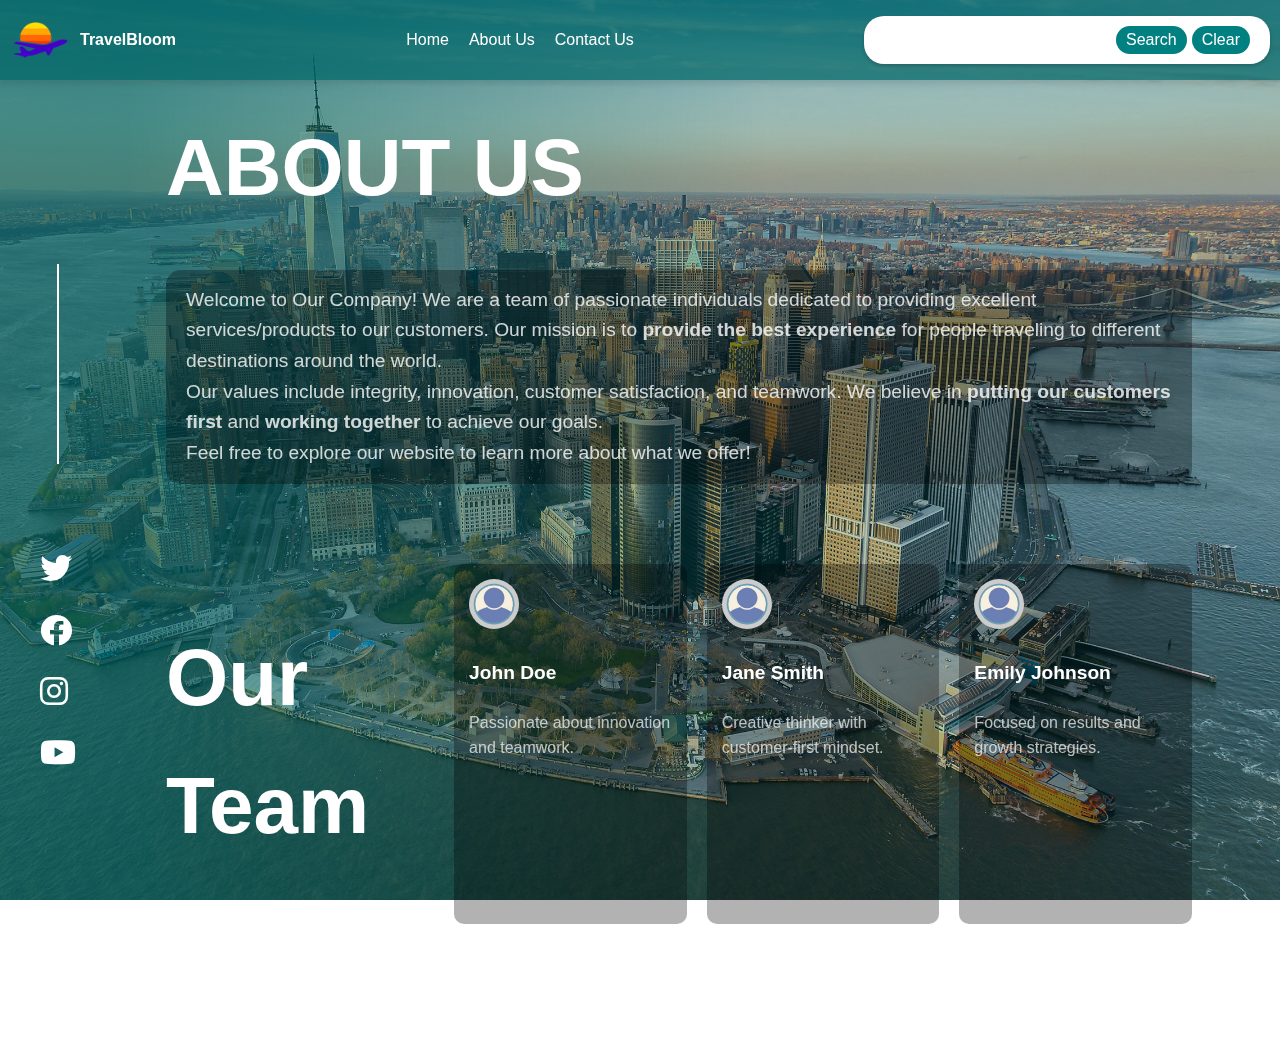
==== about.html @ c16b705c "2nd commit" ====
<!DOCTYPE html>
<html lang="en">
<head>
    <meta charset="UTF-8">
    <meta name="viewport" content="width=device-width, initial-scale=1.0">
    <title>About Us - TravelBloom</title>
    <link rel="stylesheet" href="travel_recommendation.css">
    <link rel="stylesheet" href="https://cdnjs.cloudflare.com/ajax/libs/font-awesome/6.0.0-beta3/css/all.min.css">
</head>
<body>
    <nav class="navbar">
        <div class="navbar-logo">
            <a href="#">
                <img src="logo.png" alt="Logo" class="logo-image">
                <span class="company-name">TravelBloom</span>
            </a>
        </div>
        <ul class="navbar-links">
            <li><a href="travel_recommendation.html">Home</a></li>
            <li><a href="about.html">About Us</a></li>
            <li><a href="index.html#contact-us">Contact Us</a></li>
        </ul>
        <div class="navbar-search">
            <input type="text" id="searchInput" placeholder="Search...">
            <button id="searchButton">Search</button>
            <button id="clearButton">Clear</button>
        </div>
    </nav>

    <div class="background-overlay"></div>

    <!-- Main Content -->

    <div class="about-content">
        <div class="content-left">
            <div class="vertical-line"></div>
            <div class="social-icons">
                <a href="#" class="social-icon"><i class="fab fa-twitter"></i></a>
                <a href="#" class="social-icon"><i class="fab fa-facebook"></i></a>
                <a href="#" class="social-icon"><i class="fab fa-instagram"></i></a>
                <a href="#" class="social-icon"><i class="fab fa-youtube"></i></a>
            </div>
        </div>
        <div class="content-right">
            <h1 class="about-title">ABOUT US</h1>
            <p class="about-description">
                Welcome to Our Company! We are a team of passionate individuals dedicated to providing excellent services/products to our customers. Our mission is to <span class="bold-text">provide the best experience </span>for people traveling to different destinations around the world.<br>
                Our values include integrity, innovation, customer satisfaction, and teamwork. We believe in <span class="bold-text">putting our customers first </span>and <span class="bold-text">working together </span>to achieve our goals.<br>
                Feel free to explore our website to learn more about what we offer!
            </p>
            <div class="team-container">
                <h1 class="team-title">Our Team</h1>
                <div class="team-card">
                    <div class="profile-img">
                        <img src="profileimg.png" alt="John Doe" />
                    </div>
                    <div class="team-member-info">
                        <h3 class="team-member-name">John Doe</h3>
                        <p class="team-member-description">Passionate about innovation and teamwork.</p>
                    </div>
                </div>
                <div class="team-card">
                    <div class="profile-img">
                        <img src="profileimg.png" alt="Jane Smith" />
                    </div>
                    <div class="team-member-info">
                        <h3 class="team-member-name">Jane Smith</h3>
                        <p class="team-member-description">Creative thinker with customer-first mindset.</p>
                    </div>
                </div>
                <div class="team-card">
                    <div class="profile-img">
                        <img src="profileimg.png" alt="Emily Johnson" />
                    </div>
                    <div class="team-member-info">
                        <h3 class="team-member-name">Emily Johnson</h3>
                        <p class="team-member-description">Focused on results and growth strategies.</p>
                    </div>
                </div>
            </div>
        </div>
    </div>
 
    <script src="travel_recommendation.js"></script>
</body>
</html>
---- travel_recommendation.css ----
body, ul {
    margin: 0;
    padding: 0;
}

body {
    font-family: Arial, sans-serif;
    line-height: 1.6;
    background-image: url('manhattan.jpg'); 
    background-size: cover; 
    background-position: center; 
    background-attachment: fixed; 
}

.navbar {
    display: flex;
    align-items: center;
    justify-content: space-between;
    background: rgba(0, 102, 102, 0.7); 
    color: white;
    padding: 10px 10px;
    box-shadow: 0 4px 6px rgba(0, 0, 0, 0.1);
    position: fixed; 
    top: 0;
    left: 0;
    right: 0;
    z-index: 1000; 
}

.navbar-logo a {
    color: white;
    text-decoration: none;
    font-size: 1.5rem;
    font-weight: bold;
}

.navbar-links {
    list-style: none;
    display: flex;
    gap: 20px;
}

.navbar-links a {
    color: white;
    text-decoration: none;
    font-size: 1rem;
}

.navbar-links a:hover {
    color: #b2eaea; 
}

.navbar-search {
    display: flex;
    align-items: center;
    background-color: white;
    border-radius: 20px;
    padding: 10px 20px;
    gap: 5px;
    box-shadow: 0 2px 4px rgba(0, 0, 0, 0.2);
}

.navbar-search input {
    flex: 1;
    border: none;
    padding: 5px 10px;
    border-radius: 20px 0 0 20px; 
    outline: none;
    font-size: 1rem;
}

.navbar-search button {
    border: none;
    background-color: #008080;
    color: white;
    padding: 5px 10px;
    font-size: 1rem;
    cursor: pointer;
    border-radius: 15px; 
}

.navbar-search button:hover {
    background-color: #66cccc; 
}

.navbar-logo {
    display: flex;
    align-items: center;
}

.navbar-logo a {
    display: flex;
    align-items: center;
    text-decoration: none;
    color: white; 
}

.logo-image {
    width: 60px; 
    height: auto;
    margin-right: 10px; 
}

.company-name {
    font-size: 1rem; 
    font-weight: bold;
    color: white; 
}

.background-overlay {
    position: fixed;
    top: 0;
    left: 0;
    right: 0;
    bottom: 0;
    background: linear-gradient(to left, rgba(0, 102, 102, 0.3) 40%, rgba(0, 102, 102, 0.7) 90%);
    pointer-events: none; 
}

/* Main container for the content and line */
.content {
    display: flex;
    align-items: center;
    justify-content: flex-start; 
    position: relative;
    color: white;
    max-width: 800px;
    margin: 100px 20px; 
    padding: 20px;
}

/* Left section: vertical line and social icons */
.content-left {
    display: flex;
    flex-direction: column;
    align-items: center; 
    margin-right: 30px; 
    justify-content: center;
}

/* Vertical line */
.vertical-line {
    width: 2px;
    height: 200px; 
    background-color: white;
    margin-bottom: 80px;
}

/* Social icons */
.social-icons {
    display: flex;
    flex-direction: column;
    gap: 10px;
}

.social-icons a {
    color: white;
    font-size: 2rem;
    transition: color 0.3s;
}

.social-icons a:hover {
    color: #b2eaea; 
}


.content-right {
    flex: 1; 
    margin-left: 60px;
}

.title {
    font-size: 5rem;
    font-weight: bold;
    line-height: 1.2;
}

.description {
    font-size: 1.2rem;
    line-height: 1.6;
    color: rgba(255, 255, 255, 0.8);

}

.about-content {
        display: flex;
        justify-content: flex-start; 
        position: relative;
        color: white;
        max-width: 90%;
        margin: 100px 20px; 
        padding: 20px;  
}

.about-title {
    font-size: 5rem;
    font-weight: bold;
    line-height: 1.2;
    margin-top: 0;
}

.about-description {
    font-size: 1.2rem;
    line-height: 1.6;
    color: rgba(255, 255, 255, 0.8);
    background-color: rgba(0, 0, 0, 0.3); 
    padding: 15px 20px;
    border-radius: 15px; 
    margin-top: 20px;
    width: 100%; 
    box-sizing: border-box;
}

.bold-text {
    font-weight: bold;
}

.team-title {
    font-size: 5rem;
    font-weight: bold;
    color: white;
    margin-top: 50px;
}

.team-container {
    display: flex;
    justify-content: space-between;
    gap: 20px;
    margin-top: 80px;
}

.team-card {
    background-color: rgba(0, 0, 0, 0.3); 
    padding: 15px;
    border-radius: 10px;
    width: 30%; 
    max-width: 500px;
    box-sizing: border-box;
    display: flex;
    flex-direction: column;
    align-items: flex-start;
}

.profile-img {
    background-color: #ccc;
    width: 50px;
    height: 50px;
    border-radius: 50%;
    margin-bottom: 10px;
}

.profile-img img {
    width: 50px; 
    height: 50px; 
    border-radius: 50%; 
    object-fit: cover; 
}

.team-member-info {
    display: flex;
    flex-direction: column;
    align-items: flex-start;
}

.team-member-name {
    font-size: 1.2rem;
    color: #fff;
    margin-bottom: 5px;
}

.team-member-description {
    font-size: 1rem;
    color: rgba(255, 255, 255, 0.7);
}

.contact-container {
    display: flex;
    flex-wrap: wrap;
    align-items: flex-start;
    justify-content: space-between;
    align-items: center;
    margin: 50px auto;
    max-width: 1200px;
    padding: 20px;
}

.contact-left {
    flex: 1;
    margin-right: 20px;
    max-width: 40%;
}

.contact-title {
    font-size: 5rem;
    color: #fff;
    margin-bottom: 20px;
    text-align: left;
}

.contact-right {
    flex: 1;
    background-color: rgba(0, 0, 0, 0.8); 
    padding: 20px;
    border-radius: 10px;
    max-width: 50%;
    width: 100%;
}

.contact-form {
    display: flex;
    flex-direction: column;
    gap: 15px;
}

.form-group {
    display: flex;
    flex-direction: column;
}

label {
    color: #fff;
    margin-bottom: 5px;
    font-size: 1rem;
}

input, textarea {
    background: rgba(255, 255, 255, 0.1);
    color: #fff;
    border: 1px solid #fff;
    border-radius: 5px;
    padding: 10px;
    font-size: 1rem;
}

input::placeholder, textarea::placeholder {
    color: rgba(255, 255, 255, 0.7);
}

input:focus, textarea:focus {
    outline: none;
    border-color: #00aced; 
}

textarea {
    resize: none; 
}

.submit-btn {
    background-color: #00aced;
    color: #fff;
    border: none;
    border-radius: 5px;
    padding: 10px 15px;
    font-size: 1rem;
    cursor: pointer;
    transition: background-color 0.3s ease;
}

.submit-btn:hover {
    background-color: #0084b4;
}



/* Mobile Styling */
@media (max-width: 768px) {
    .content {
        flex-direction: column;
        align-items: flex-start;
        max-width: 90%;
    }

    .about-content {
        flex-direction: column;
        align-items: flex-start;
        max-width: 90%;
    }

    .content-left {
        position: absolute;
        bottom: 0;
        flex-direction: row; 
        align-items: center; 
        justify-content: center; 
        gap: 10px; 
        left: 0; 
        right: 0;
    }

    .title {
        font-size: 3rem; 
        text-align: center;
        margin-bottom: 15px; 
    }

    .team-title {
        font-size: 3rem;
        text-align: center; 
        margin-bottom: 15px; 
    }

    .description {
        font-size: 1rem; 
        text-align: center; 
        line-height: 1.4; 
        padding: 0 20px; 
    }

    .about-title {
        font-size: 3rem; 
        text-align: center; 
        margin-bottom: 15px; 
    }

    .about-description {
        font-size: 1rem; 
        text-align: center; 
        line-height: 1.4; 
        padding: 0 20px; 
        margin-left: auto; 
        margin-right: auto;
    }

    .vertical-line {
        height: 2px;
        width: 40%; 
        margin: 0; 
        background-color: white;
    }

    .social-icons {
        display: flex; 
        flex-direction: row;
        gap: 15px; 
        align-items: center; 
    }
    .team-container {
        flex-direction: column;
        align-items: center;
        margin-top: 10px;
        margin-bottom: 20px;
    }

    .team-card {
        width: 80%; 
        margin-bottom: 20px;
    }
}

@media (max-width: 468px) {

    .title {
        font-size: 2.5rem; 
        text-align: center; 
        margin-bottom: 10px; 
        align-items: center;
        justify-content: center;
    }

    .team-title {
        font-size: 2.5rem; 
        text-align: center; 
        margin-bottom: 10px; 
        align-items: center;
        justify-content: center;
    }

    .description {
        font-size: 0.9rem; 
        text-align: center; 
        line-height: 1.4;
        padding: 0 15px; 
        align-items: center;
        justify-content: center;
    }

    .about-title {
        font-size: 2.5rem; 
        text-align: center; 
        margin-bottom: 10px; 
        align-items: center;
        justify-content: center;
        margin-top: 30px;
    }

    .about-description {
        font-size: 0.9rem; 
        text-align: left; 
        line-height: 1.4;
        padding: 0 15px; 
        align-items: center;
        justify-content: center;
        margin-left: auto; 
        margin-right: auto;
    }

    .content-right {
        width: 100%; 
        margin-left: 0;
        margin-right: 0;
    }

}
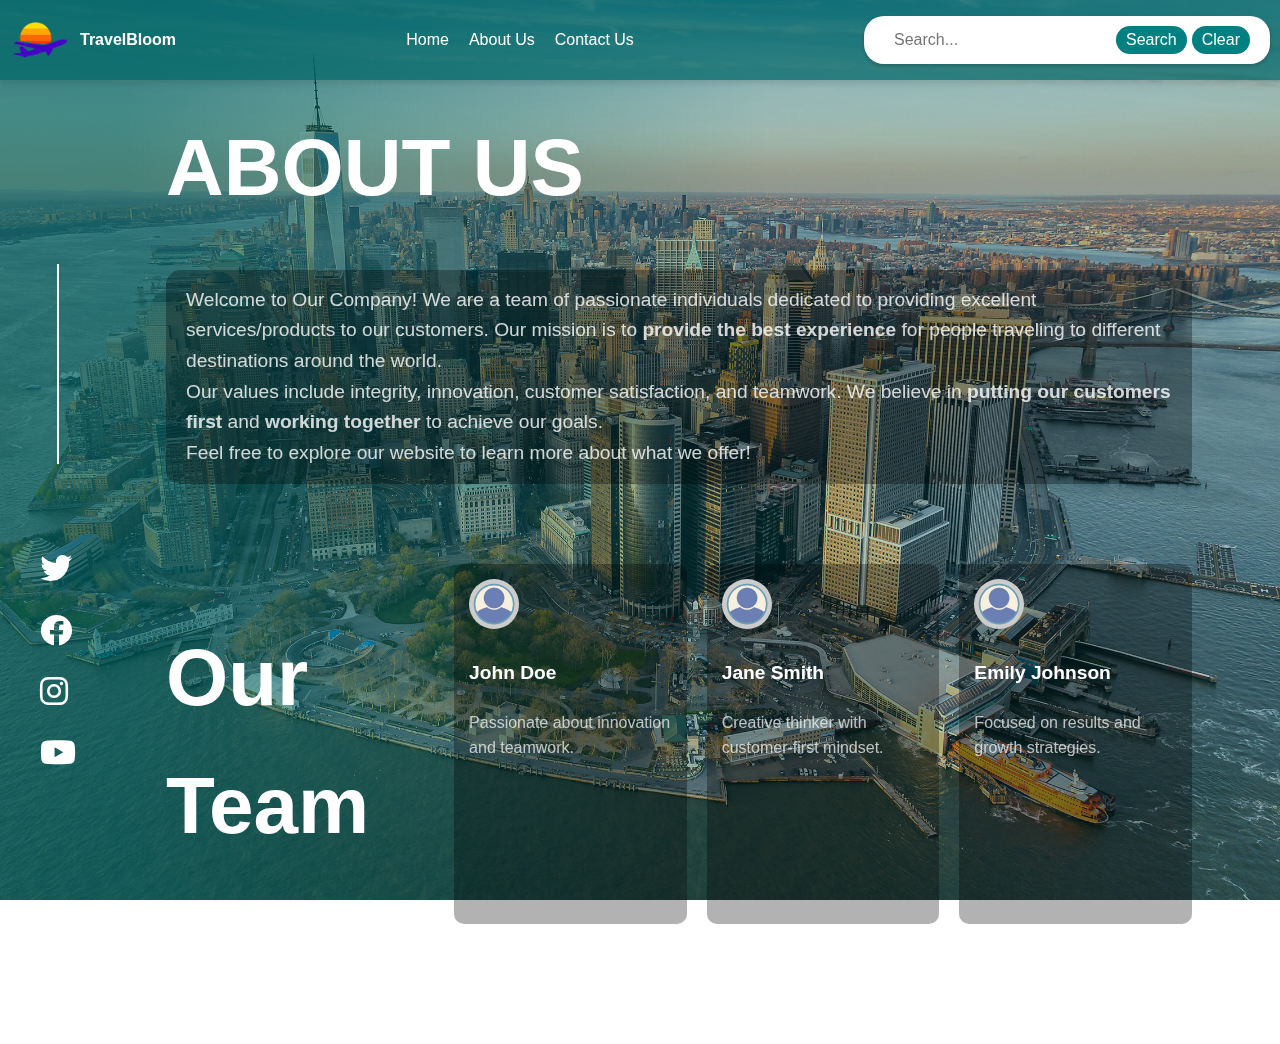
==== commit 092e6f3d: "some changes" ====
--- a/about.html
+++ b/about.html
@@ -18,7 +18,7 @@
         <ul class="navbar-links">
             <li><a href="travel_recommendation.html">Home</a></li>
             <li><a href="about.html">About Us</a></li>
-            <li><a href="index.html#contact-us">Contact Us</a></li>
+            <li><a href="contact.html">Contact Us</a></li>
         </ul>
         <div class="navbar-search">
             <input type="text" id="searchInput" placeholder="Search...">
--- a/travel_recommendation.css
+++ b/travel_recommendation.css
@@ -181,7 +181,7 @@
     color: rgba(255, 255, 255, 0.8);
 
 }
-
+/*about us page*/
 .about-content {
         display: flex;
         justify-content: flex-start; 
@@ -273,93 +273,79 @@
     color: rgba(255, 255, 255, 0.7);
 }
 
+/*Contact Page*/
+.contact-section {
+    position: relative;
+    padding: 50px 20px;
+    display: flex;
+    justify-content: center;
+    align-items: center;
+    margin-top: 80px;
+}
+
 .contact-container {
     display: flex;
-    flex-wrap: wrap;
+    flex-direction: row;
+    gap: 20px;
     align-items: flex-start;
-    justify-content: space-between;
-    align-items: center;
-    margin: 50px auto;
     max-width: 1200px;
+    width: 100%;
+}
+
+.contact-title {
+    font-size: 2.5rem;
+    font-weight: bold;
+    color: #222;
+    flex: 1;
+}
+
+.contact-form {
+    flex: 2;
+    background-color: #fff;
     padding: 20px;
-}
-
-.contact-left {
-    flex: 1;
-    margin-right: 20px;
-    max-width: 40%;
-}
-
-.contact-title {
-    font-size: 5rem;
-    color: #fff;
-    margin-bottom: 20px;
-    text-align: left;
-}
-
-.contact-right {
-    flex: 1;
-    background-color: rgba(0, 0, 0, 0.8); 
-    padding: 20px;
-    border-radius: 10px;
-    max-width: 50%;
+    border-radius: 8px;
+    box-shadow: 0 4px 6px rgba(0, 0, 0, 0.1);
+}
+
+.contact-form .form-group {
+    margin-bottom: 15px;
+}
+
+.contact-form label {
+    display: block;
+    font-size: 0.9rem;
+    color: #555;
+    margin-bottom: 5px;
+}
+
+.contact-form input,
+.contact-form textarea {
     width: 100%;
-}
-
-.contact-form {
-    display: flex;
-    flex-direction: column;
-    gap: 15px;
-}
-
-.form-group {
-    display: flex;
-    flex-direction: column;
-}
-
-label {
-    color: #fff;
-    margin-bottom: 5px;
-    font-size: 1rem;
-}
-
-input, textarea {
-    background: rgba(255, 255, 255, 0.1);
-    color: #fff;
-    border: 1px solid #fff;
-    border-radius: 5px;
     padding: 10px;
     font-size: 1rem;
-}
-
-input::placeholder, textarea::placeholder {
-    color: rgba(255, 255, 255, 0.7);
-}
-
-input:focus, textarea:focus {
+    border: 1px solid #ccc;
+    border-radius: 4px;
     outline: none;
-    border-color: #00aced; 
-}
-
-textarea {
-    resize: none; 
-}
-
-.submit-btn {
-    background-color: #00aced;
+}
+
+.contact-form input:focus,
+.contact-form textarea:focus {
+    border-color: #007bff;
+}
+
+.contact-form button {
+    background-color: #007bff;
     color: #fff;
+    padding: 10px 15px;
     border: none;
-    border-radius: 5px;
-    padding: 10px 15px;
+    border-radius: 4px;
+    cursor: pointer;
     font-size: 1rem;
-    cursor: pointer;
-    transition: background-color 0.3s ease;
-}
-
-.submit-btn:hover {
-    background-color: #0084b4;
-}
-
+}
+
+.contact-form button:hover {
+    background-color: #0056b3;
+}
 
 
 /* Mobile Styling */
@@ -404,6 +390,7 @@
         text-align: center; 
         line-height: 1.4; 
         padding: 0 20px; 
+        margin-bottom: 40px;
     }
 
     .about-title {
@@ -445,6 +432,17 @@
         width: 80%; 
         margin-bottom: 20px;
     }
+
+    .contact-container {
+        flex-direction: column;
+        gap: 30px;
+    }
+
+    .contact-title {
+        text-align: center;
+        font-size: 2rem;
+    }
+    
 }
 
 @media (max-width: 468px) {
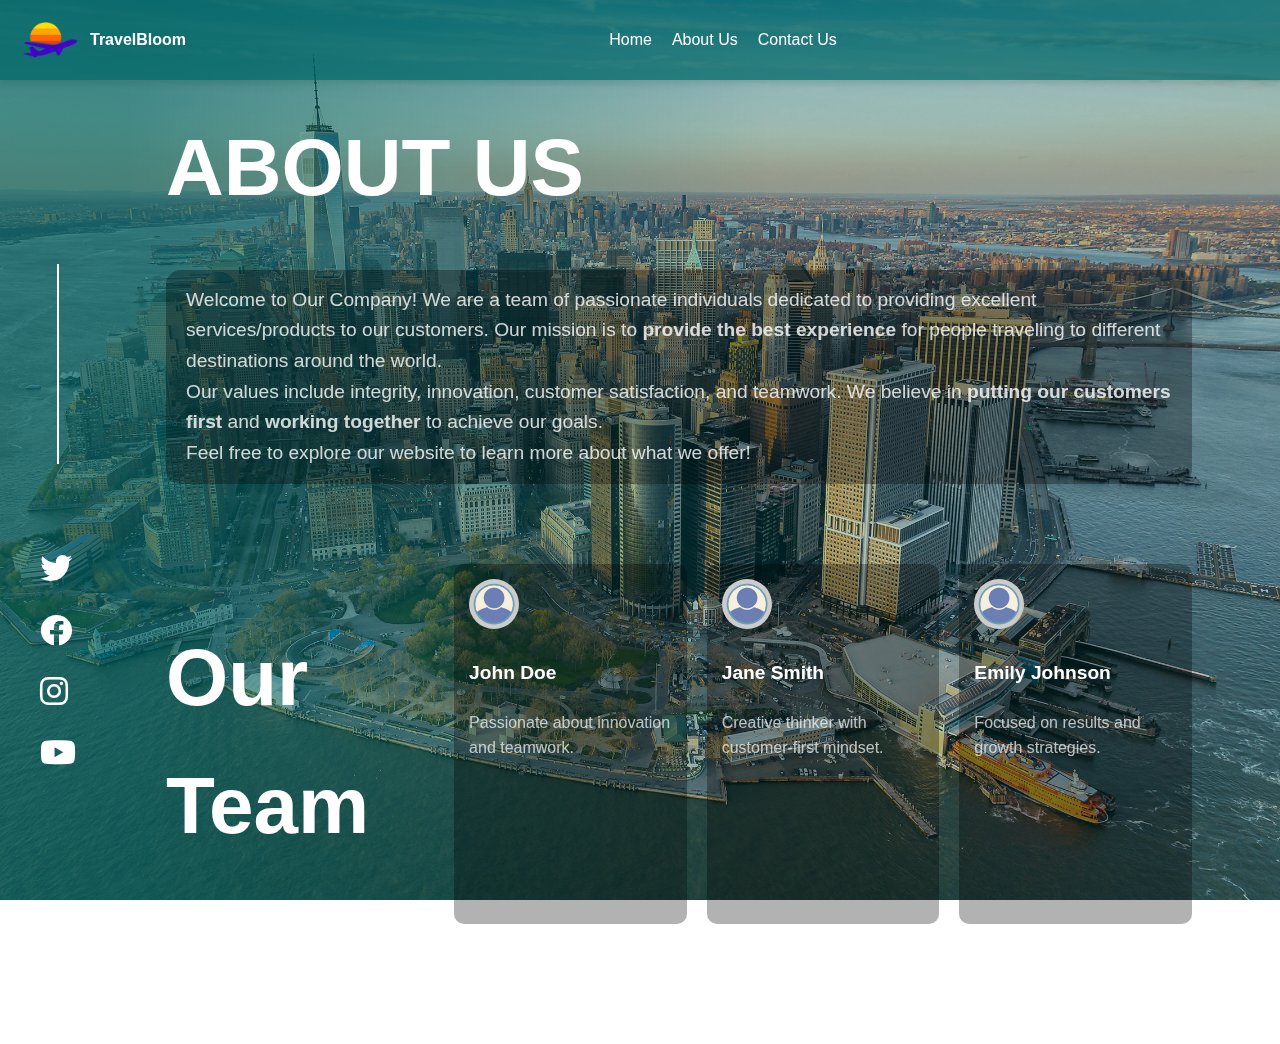
==== commit b0a8488b: "adjustments" ====
--- a/about.html
+++ b/about.html
@@ -16,7 +16,7 @@
             </a>
         </div>
         <ul class="navbar-links">
-            <li><a href="travel_recommendation.html">Home</a></li>
+            <li><a href="index.html">Home</a></li>
             <li><a href="about.html">About Us</a></li>
             <li><a href="contact.html">Contact Us</a></li>
         </ul>
--- a/travel_recommendation.css
+++ b/travel_recommendation.css
@@ -13,18 +13,18 @@
 }
 
 .navbar {
-    display: flex;
-    align-items: center;
-    justify-content: space-between;
-    background: rgba(0, 102, 102, 0.7); 
-    color: white;
-    padding: 10px 10px;
-    box-shadow: 0 4px 6px rgba(0, 0, 0, 0.1);
-    position: fixed; 
-    top: 0;
-    left: 0;
-    right: 0;
-    z-index: 1000; 
+  display: grid;
+  grid-template-columns: auto 1fr auto; 
+  align-items: center;
+  background: rgba(0, 102, 102, 0.7);
+  color: white;
+  padding: 10px 20px;
+  box-shadow: 0 4px 6px rgba(0, 0, 0, 0.1);
+  position: fixed;
+  top: 0;
+  left: 0;
+  right: 0;
+  z-index: 1000;
 }
 
 .navbar-logo a {
@@ -35,9 +35,10 @@
 }
 
 .navbar-links {
-    list-style: none;
-    display: flex;
-    gap: 20px;
+  display: flex;
+  justify-content: center;
+  list-style: none;
+  gap: 20px;
 }
 
 .navbar-links a {
@@ -55,19 +56,19 @@
     align-items: center;
     background-color: white;
     border-radius: 20px;
-    padding: 10px 20px;
+    padding: 5px 10px;
     gap: 5px;
     box-shadow: 0 2px 4px rgba(0, 0, 0, 0.2);
-}
-
-.navbar-search input {
+  }
+
+  .navbar-search input {
     flex: 1;
     border: none;
-    padding: 5px 10px;
-    border-radius: 20px 0 0 20px; 
+    padding: 5px;
+    border-radius: 20px 0 0 20px;
     outline: none;
     font-size: 1rem;
-}
+  }
 
 .navbar-search button {
     border: none;
@@ -105,6 +106,57 @@
     font-size: 1rem; 
     font-weight: bold;
     color: white; 
+}
+
+.hamburger {
+    display: none;
+    background: none;
+    border: none;
+    font-size: 1.5rem;
+    color: white;
+    cursor: pointer;
+    z-index: 1100;
+    margin-left: 80px;
+}
+
+.sidebar {
+    position: fixed;
+    top: 0;
+    left: -400px;
+    width: 250px;
+    height: 100%;
+    background-color: #008080;
+    color: white;
+    transition: 0.3s ease-in-out;
+    z-index: 1100;
+    display: flex;
+    flex-direction: column;
+    padding: 20px;
+}
+
+.sidebar-links {
+    list-style: none;
+    padding: 0;
+    margin: 0;
+}
+
+.sidebar-links li {
+    margin: 20px 0;
+}
+
+.sidebar-links a {
+    text-decoration: none;
+    color: white;
+    font-size: 1.2rem;
+}
+
+.close-btn {
+    background: none;
+    border: none;
+    color: white;
+    font-size: 1.5rem;
+    cursor: pointer;
+    align-self: flex-end;
 }
 
 .background-overlay {
@@ -115,6 +167,58 @@
     bottom: 0;
     background: linear-gradient(to left, rgba(0, 102, 102, 0.3) 40%, rgba(0, 102, 102, 0.7) 90%);
     pointer-events: none; 
+}
+
+.results-section {
+    padding: 20px;
+    background-color: #f9f9f9;
+    text-align: center;
+}
+
+.results-title {
+    font-size: 2rem;
+    color: #333;
+    margin-bottom: 20px;
+}
+
+.results-container {
+    position: absolute;
+    right: 20px;
+    display: flex;
+    flex-direction: column;
+    gap: 20px;
+    justify-content: center;
+    z-index: 1000;
+}
+
+.card {
+    background-color: #fff;
+    border-radius: 8px;
+    box-shadow: 0 4px 6px rgba(0, 0, 0, 0.1);
+    overflow: hidden;
+    width: 500px;
+    text-align: center;
+}
+
+.card img {
+    width: 100%;
+    height: 200px;
+    object-fit: cover;
+}
+
+.card-content {
+    padding: 15px;
+}
+
+.card-content h3 {
+    margin: 0 0 10px;
+    font-size: 1.2rem;
+    color: #222;
+}
+
+.card-content p {
+    font-size: 0.9rem;
+    color: #555;
 }
 
 /* Main container for the content and line */
@@ -274,6 +378,15 @@
 }
 
 /*Contact Page*/
+
+.contact-content-left {
+    display: flex;
+    flex-direction: column;
+    align-items: center; 
+    margin-right: 30px; 
+    justify-content: center;
+}
+
 .contact-section {
     position: relative;
     padding: 50px 20px;
@@ -287,21 +400,21 @@
     display: flex;
     flex-direction: row;
     gap: 20px;
-    align-items: flex-start;
-    max-width: 1200px;
+    align-items: center;
     width: 100%;
+    padding: 20px 20px;
 }
 
 .contact-title {
-    font-size: 2.5rem;
+    font-size: 5rem;
     font-weight: bold;
-    color: #222;
+    color: #ffffff;
     flex: 1;
 }
 
 .contact-form {
     flex: 2;
-    background-color: #fff;
+    background-color: rgba(0, 0, 0, 0.3);
     padding: 20px;
     border-radius: 8px;
     box-shadow: 0 4px 6px rgba(0, 0, 0, 0.1);
@@ -314,7 +427,7 @@
 .contact-form label {
     display: block;
     font-size: 0.9rem;
-    color: #555;
+    color: #ffffff;
     margin-bottom: 5px;
 }
 
@@ -323,28 +436,36 @@
     width: 100%;
     padding: 10px;
     font-size: 1rem;
-    border: 1px solid #ccc;
+    background-color: rgba(0, 0, 0, 0.0);;
+    border: 1px solid #ffffff;
     border-radius: 4px;
     outline: none;
+    box-sizing: border-box;
 }
 
 .contact-form input:focus,
 .contact-form textarea:focus {
-    border-color: #007bff;
+    border-color: #008080;
+}
+
+input::placeholder,
+textarea::placeholder {
+    color: #ffffff; 
 }
 
 .contact-form button {
-    background-color: #007bff;
+    background-color: #008080;
     color: #fff;
     padding: 10px 15px;
     border: none;
     border-radius: 4px;
     cursor: pointer;
     font-size: 1rem;
+    width: 100%;
 }
 
 .contact-form button:hover {
-    background-color: #0056b3;
+    background-color: #66cccc;
 }
 
 
@@ -371,6 +492,21 @@
         gap: 10px; 
         left: 0; 
         right: 0;
+        margin:0;
+        padding:0;
+    }
+
+    .contact-content-left {
+        position: absolute;
+        bottom: 0;
+        flex-direction: row; 
+        align-items: center; 
+        justify-content: center; 
+        gap: 10px; 
+        left: 0; 
+        right: 0;
+        margin:0;
+        padding:0;
     }
 
     .title {
@@ -498,4 +634,38 @@
         margin-right: 0;
     }
 
+    .hamburger {
+        display: block;
+    }
+
+    .navbar-links {
+        display: none;
+    }
+
+    .navbar-search {
+        position: absolute;
+        top: 70px;
+        left: 50%;
+        transform: translateX(-50%);
+        width: 90%;
+    }
+
+    .content {
+        padding-top: 150px;
+    }
+
+    .sidebar.active {
+        left: 0;
+    }
+
+    .results-container {
+        position: absolute; 
+        margin: 20px auto; 
+        width: 90%; 
+        max-width: 400px; 
+    }
+
+    .card {
+        width: 100%; 
+    }
 }